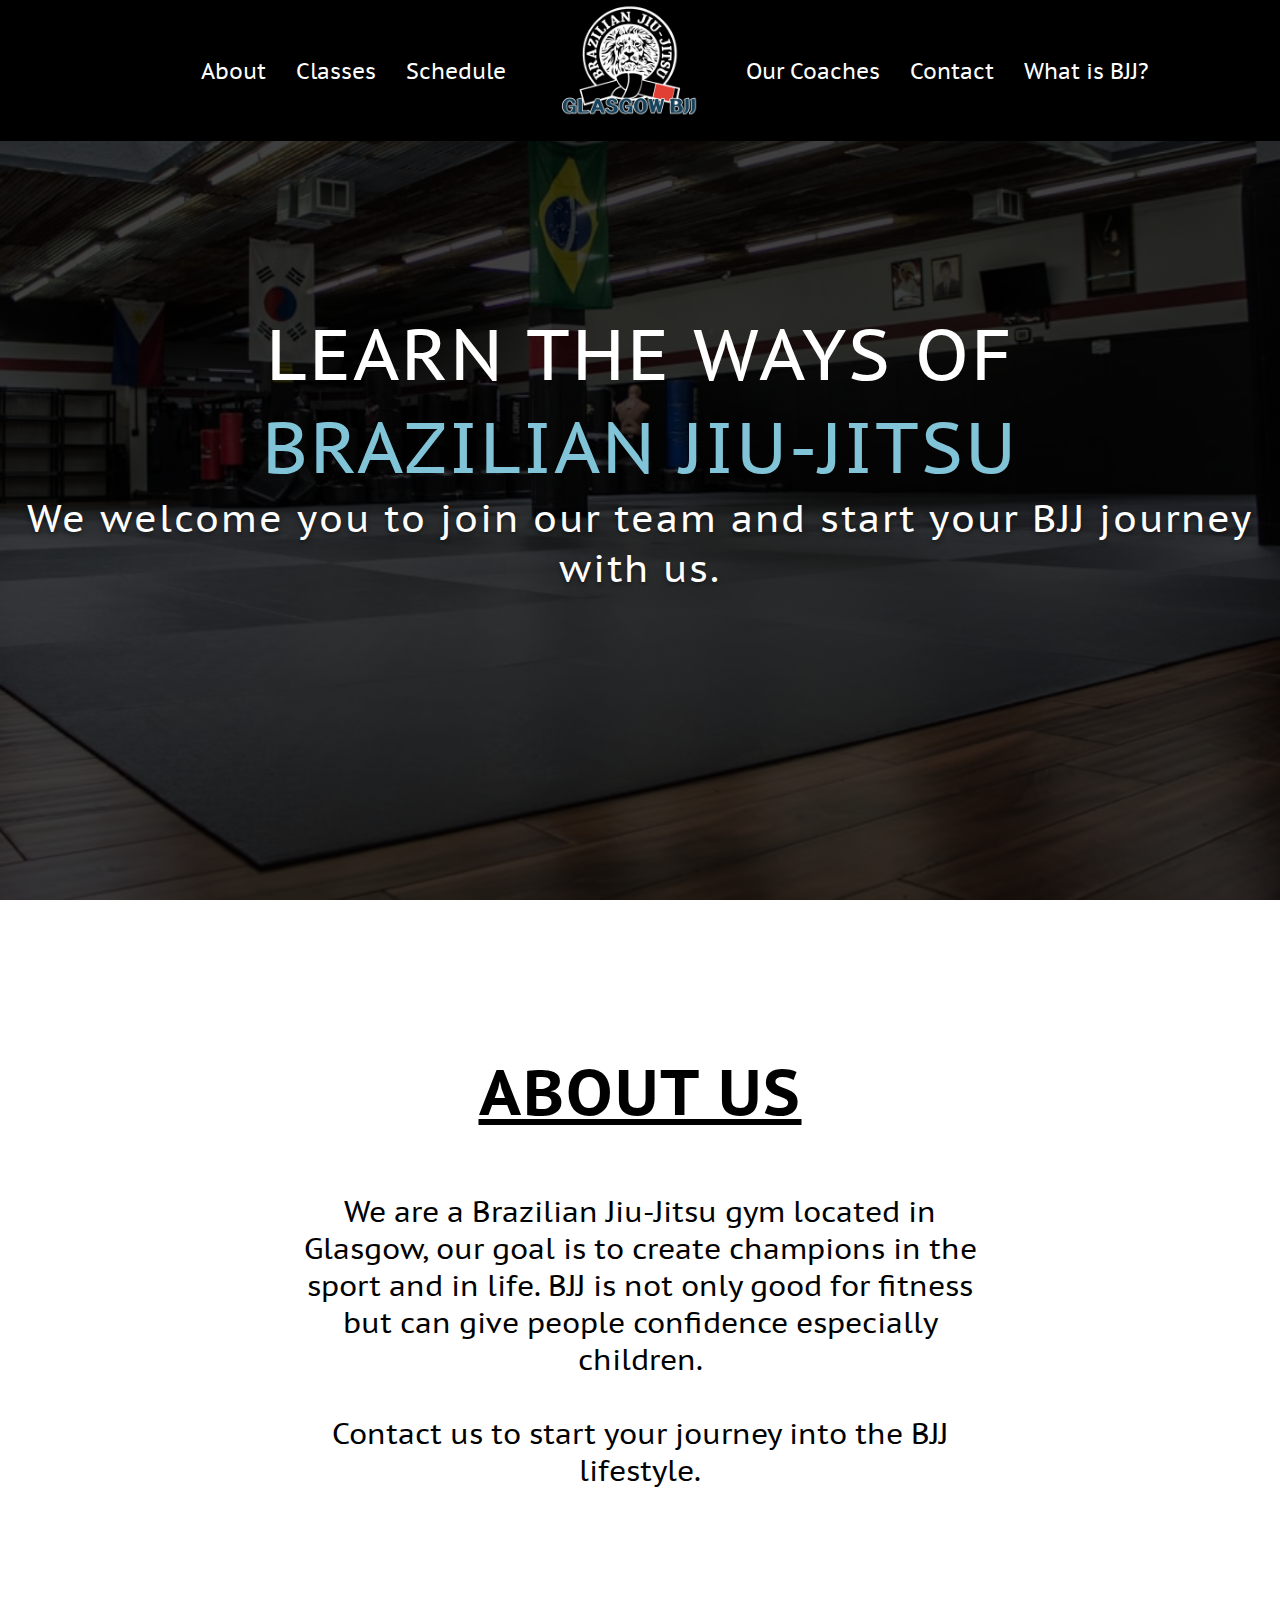
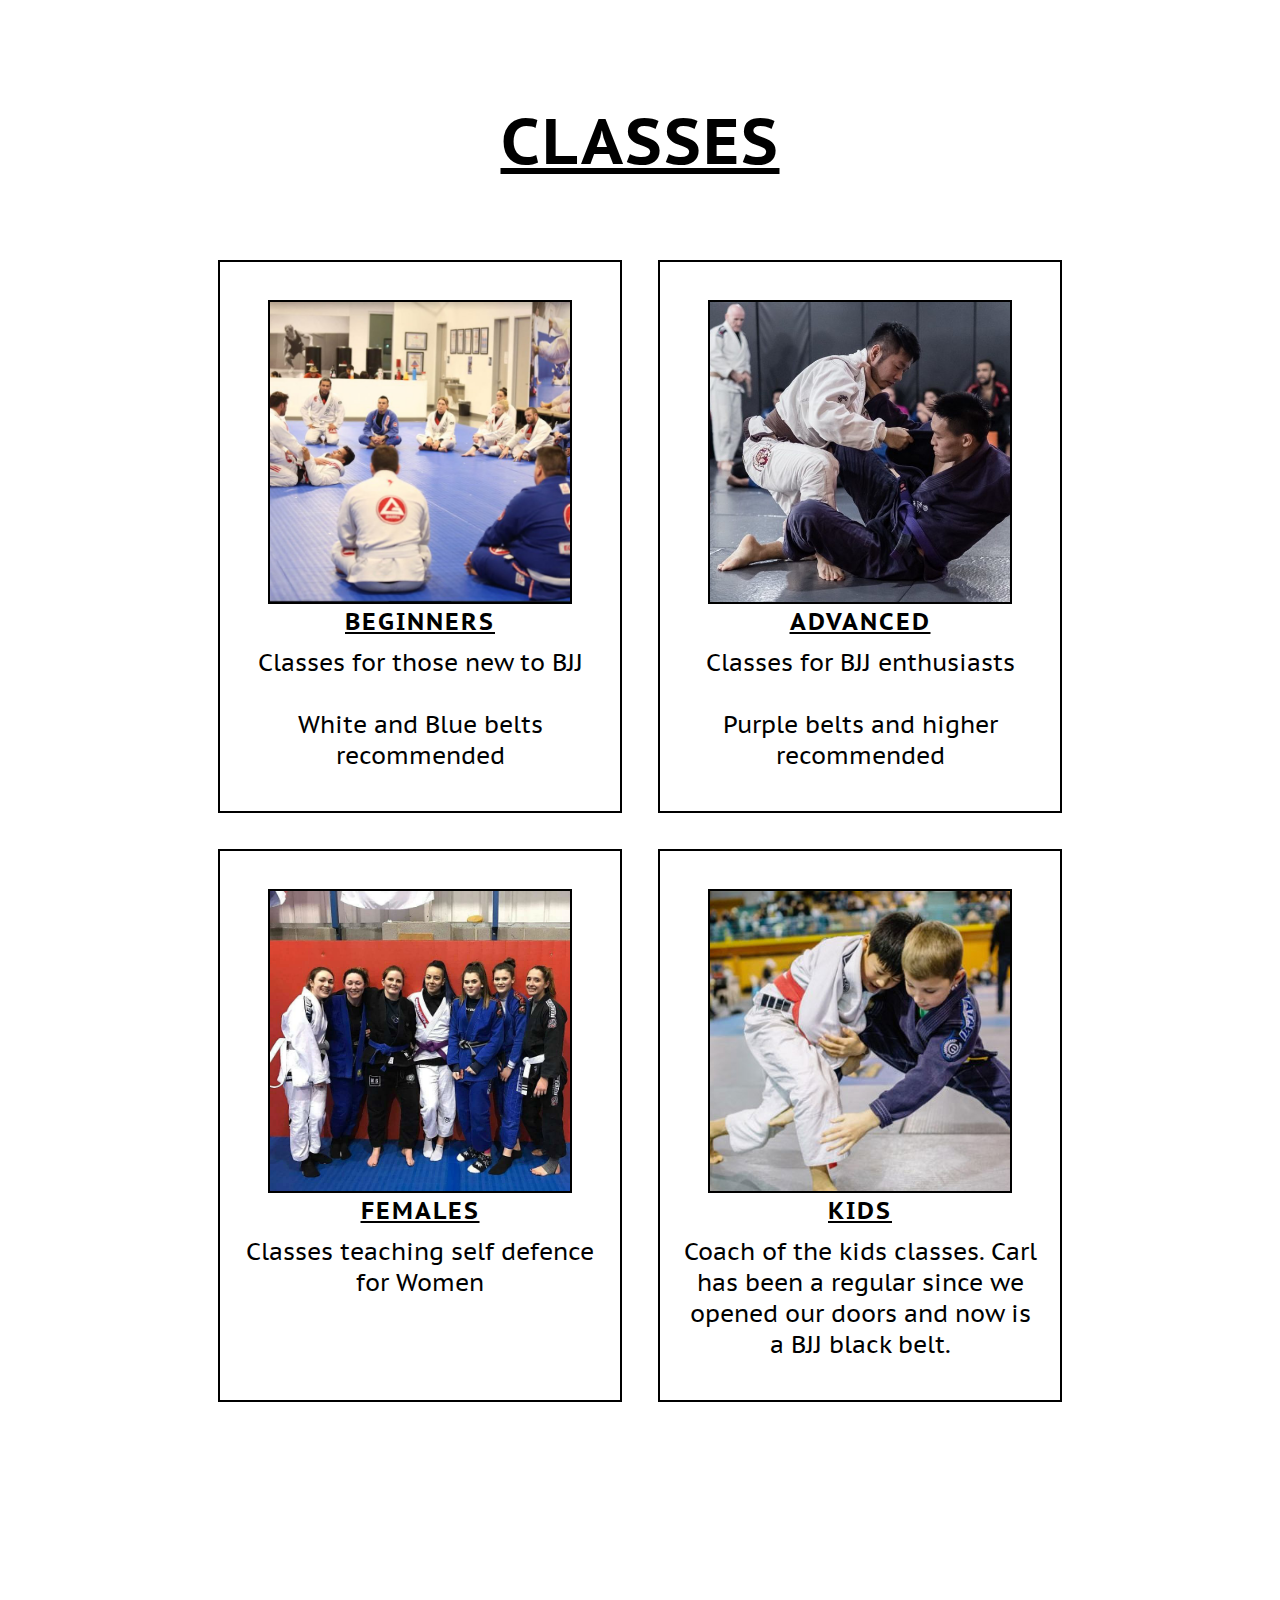
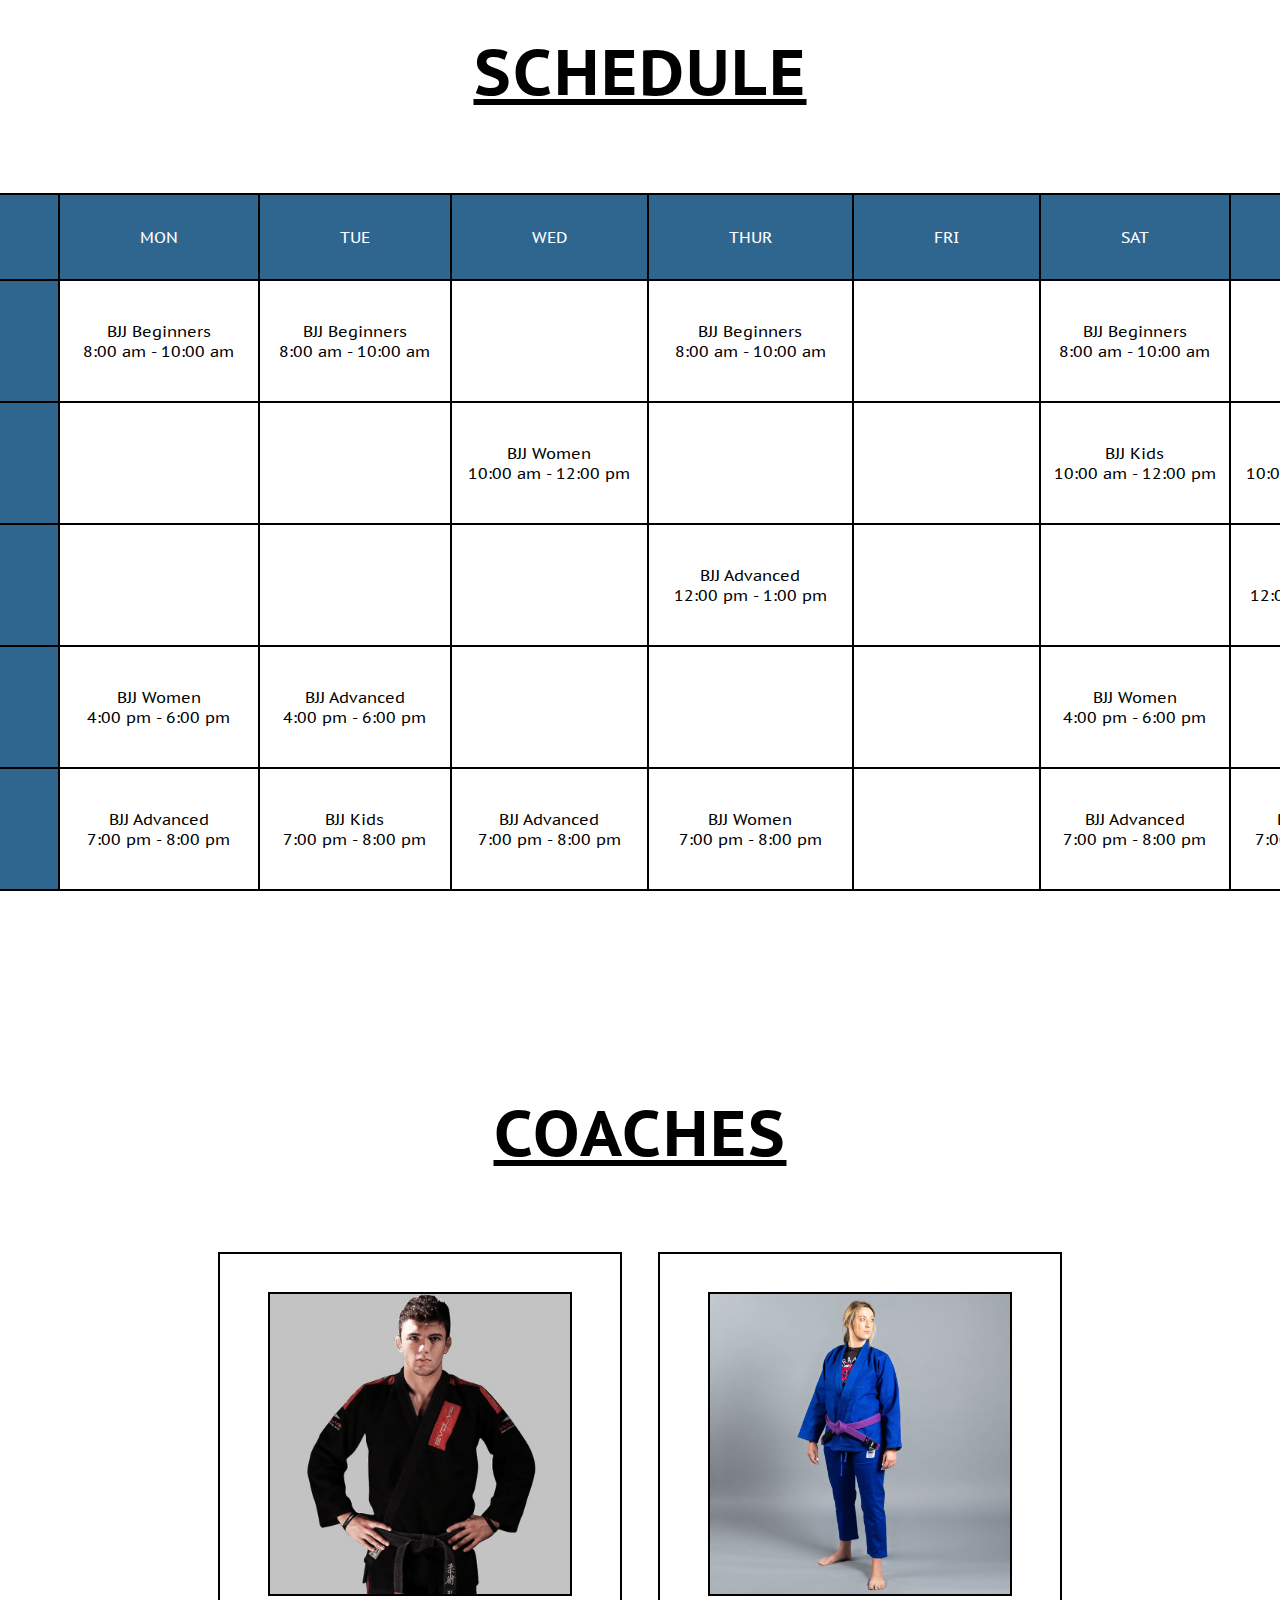
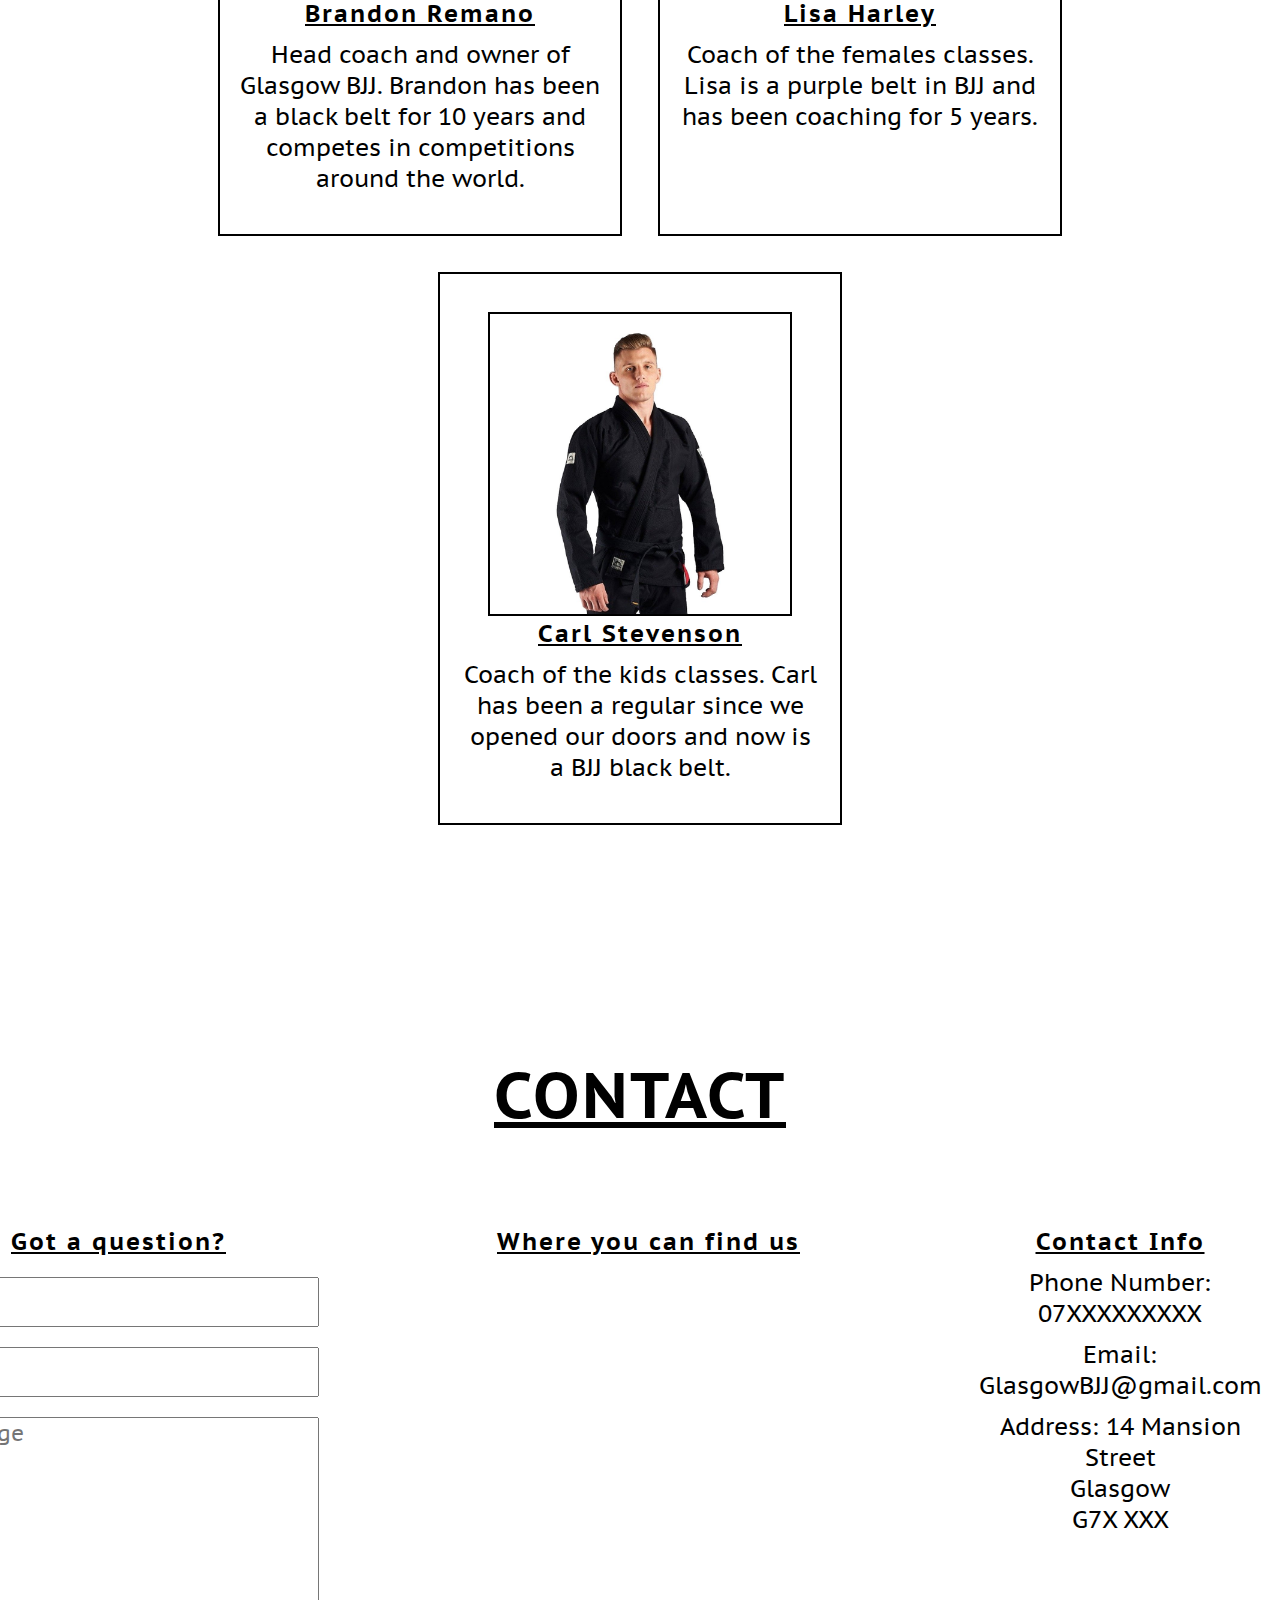
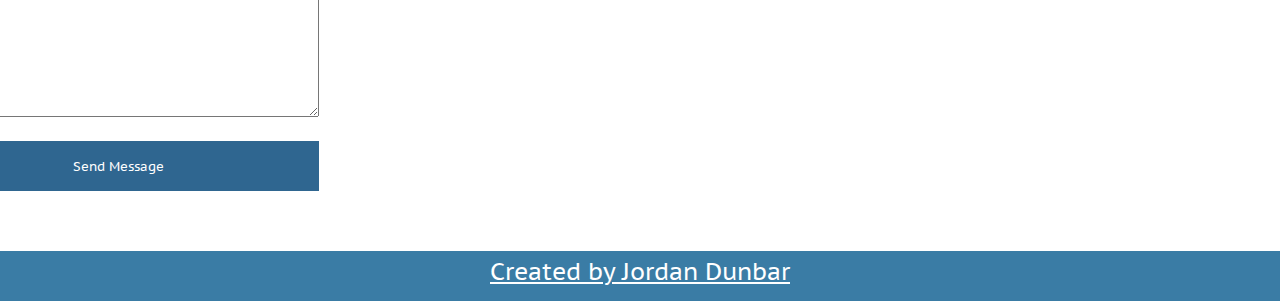
==== index.html @ 7969f98f "Add files via upload" ====
<!DOCTYPE html>
<html lang="en">
<head>
    <meta charset="UTF-8">
    <meta http-equiv="X-UA-Compatible" content="IE=edge">
    <meta name="viewport" content="width=device-width, initial-scale=1.0">
    <title>Document</title>
    <link rel="stylesheet" href="styles.css">
</head>


<body>

    <nav>

        <ul class="nav-links">
            <li><a href="#about" onclick="toggleMenu();">About</a></li>
            <li><a href="#classes" onclick="toggleMenu();">Classes</a></li>
            <li><a href="#schedule" onclick="toggleMenu();">Schedule</a></li>

            <a href="" class="logo"><img src="images/glasgowBJJ.png" alt=""></a>

            <li><a href="#coaches" onclick="toggleMenu();">Our Coaches</a></li>
            <li><a href="#contact" onclick="toggleMenu();">Contact</a></li>
            <li><a href="#whatisbjj" onclick="toggleMenu();">What is BJJ?</a></li>
        </ul>

        <a href="" class="logo-hidden"><img src="images/glasgowBJJ.png" alt=""></a>

        <div class="toggle" onclick="toggleMenu();"></div>
    </nav>



    <section class="hero">
        <div>
            <h1>LEARN THE WAYS OF<br><span>BRAZILIAN JIU-JITSU</span></h1>
            <h3>We welcome you to join our team and start your BJJ journey with us.</h3>
        </div>
    </section>



    <section class="about" id="about">
        <div class="heading">
            <h1>ABOUT US</h1>
        </div>

        <div class="content">
          <div class="text-box">
            <p>We are a Brazilian Jiu-Jitsu gym located in Glasgow, our goal is to create champions in the sport and in life.
                BJJ is not only good for fitness but can give people confidence especially children.
                <br>
                <br>Contact us to start your journey into the BJJ lifestyle.</p>
          </div>
        </div>
    </section>



    <section class="classes" id="classes">
      <div class="heading">
          <h1>CLASSES</h1>
      </div>

      <div class="content">
          <div class="classesBx">
              <img src="images/beginner.jpg" alt="">
              <h2>BEGINNERS</h2>
              <p>Classes for those new to BJJ<br><br>White and Blue belts recommended</p>
          </div>

          <div class="classesBx">
              <img src="images/advanced.jpg" alt="">
              <h2>ADVANCED</h2>
              <p>Classes for BJJ enthusiasts<br><br>Purple belts and higher recommended</p>
          </div>

          <div class="classesBx">
              <img src="images/females.jpg" alt="">
              <h2>FEMALES</h2>
              <p>Classes teaching self defence for Women</p>
          </div>

          <div class="classesBx">
            <img src="images/kids.jpg" alt="">
            <h2>KIDS</h2>
            <p>Coach of the kids classes.
                Carl has been a regular since we opened our
                doors and now is a BJJ black belt.</p>
        </div>
      </div>
    </section>


    <section class="schedule" id="schedule">
        <div class="heading">
            <h1>SCHEDULE</h1>
        </div>

        <div class="table-container">
            <table class="schedule-table">
                <thead>
                    <tr>
                        <th><img src="images/iconfinder_calendar-clock_299096.png" alt="" srcset=""></th>
                        <th>MON</th>
                        <th>TUE</th>
                        <th>WED</th>
                        <th>THUR</th>
                        <th>FRI</th>
                        <th>SAT</th>
                        <th>SUN</th>
                    </tr>
                </thead>

                <tbody>
                    <tr>
                        <td class="time">
                            <small>8:00 am</small>
                        </td>
                        <td>
                            <strong>BJJ Beginners</strong>
                            <span>8:00 am - 10:00 am</span>
                        </td>
                        <td>
                            <strong>BJJ Beginners</strong>
                            <span>8:00 am - 10:00 am</span>
                        </td>
                        <td>
                            
                        </td>
                        <td>
                            <strong>BJJ Beginners</strong>
                            <span>8:00 am - 10:00 am</span>
                        </td>
                        <td>
                            
                        </td>
                        <td>
                            <strong>BJJ Beginners</strong>
                            <span>8:00 am - 10:00 am</span>
                        </td>
                        <td>
                            
                        </td>
                    </tr>


                    <tr>
                        <td class="time">
                            <small>10:00 am</small>
                        </td>
                        <td>
                            
                        </td>
                        <td>
                            
                        </td>
                        <td>
                            <strong>BJJ Women</strong>
                            <span>10:00 am - 12:00 pm</span>
                        </td>
                        <td>
                            
                        </td>
                        <td>
                            
                        </td>
                        <td>
                            <strong>BJJ Kids</strong>
                            <span>10:00 am - 12:00 pm</span>
                        </td>
                        <td>
                            <strong>BJJ Kids</strong>
                            <span>10:00 am - 12:00 pm</span>
                        </td>
                    </tr>


                    <tr>
                        <td class="time">
                            <small>12:00 pm</small>
                        </td>
                        <td>
                            
                        </td>
                        <td>
                            
                        </td>
                        <td>
                            
                        </td>
                        <td>
                            <strong>BJJ Advanced</strong>
                            <span>12:00 pm - 1:00 pm</span>
                        </td>
                        <td>
                            
                        </td>
                        <td>
                            
                        </td>
                        <td>
                            <strong>BJJ Women</strong>
                            <span>12:00 pm - 1:00 pm</span>
                        </td>
                    </tr>


                    <tr>
                        <td class="time">
                            <small>4:00 pm</small>
                        </td>
                        <td>
                            <strong>BJJ Women</strong>
                            <span>4:00 pm - 6:00 pm</span>
                        </td>
                        <td>
                            <strong>BJJ Advanced</strong>
                            <span>4:00 pm - 6:00 pm</span>
                        </td>
                        <td>
                            
                        </td>
                        <td>
                            
                        </td>
                        <td>
                            
                        </td>
                        <td>
                            <strong>BJJ Women</strong>
                            <span>4:00 pm - 6:00 pm</span>
                        </td>
                        <td>
                            
                        </td>
                    </tr>


                    <tr>
                        <td class="time">
                            <small>7:00 pm</small>
                        </td>
                        <td>
                            <strong>BJJ Advanced</strong>
                            <span>7:00 pm - 8:00 pm</span>
                        </td>
                        <td>
                            <strong>BJJ Kids</strong>
                            <span>7:00 pm - 8:00 pm</span>
                        </td>
                        <td>
                            <strong>BJJ Advanced</strong>
                            <span>7:00 pm - 8:00 pm</span>
                        </td>
                        <td>
                            <strong>BJJ Women</strong>
                            <span>7:00 pm - 8:00 pm</span>
                        </td>
                        <td>
                            
                        </td>
                        <td>
                            <strong>BJJ Advanced</strong>
                            <span>7:00 pm - 8:00 pm</span>
                        </td>
                        <td>
                            <strong>BJJ Advanced</strong>
                            <span>7:00 pm - 8:00 pm</span>
                        </td>
                    </tr>

                </tbody>
            </table>
    </section>









    <section class="coaches" id="coaches">
      <div class="heading">
          <h1>COACHES</h1>
      </div>

      <div class="content">
          <div class="coachesBx">
              <img src="images/head.jpg" alt="">
              <h2>Brandon Remano</h2>
              <p>Head coach and owner of Glasgow BJJ.
                  Brandon has been a black belt for 10 years
                  and competes in competitions around the world.</p>
          </div>

          <div class="coachesBx">
              <img src="images/femalecoach.jpg" alt="">
              <h2>Lisa Harley</h2>
              <p>Coach of the females classes.
                  Lisa is a purple belt in BJJ and
                  has been coaching for 5 years.</p>
          </div>

          <div class="coachesBx">
              <img src="images/kidcoach.jpg" alt="">
              <h2>Carl Stevenson</h2>
              <p>Coach of the kids classes.
                  Carl has been a regular since we opened our
                  doors and now is a BJJ black belt.</p>
          </div>
      </div>
    </section>



    <section class="contact" id="contact">
        <div class="heading">
            <h1>CONTACT</h1>
        </div>
  
        <div class="content">
            <div class="coachesBx">
                <div class="contact-form">
                    <form action="#" method="POST">
                        <h2>Got a question?</h2>
    
                        <input type="text" placeholder="Name">
                        <input type="text" placeholder="Email">
                        <textarea name="" id="" cols="25" rows="10" placeholder="Message"></textarea>
                        <button type="submit">Send Message</button>
    
                    </form>
                </div>
            </div>
  
            <div class="mapBx">
                <div class="map-container">
                    <h2>Where you can find us</h2>
    
                    <div class="map">
                        <iframe src="https://www.google.com/maps/embed?pb=!1m18!1m12!1m3!1d560.3622706563503!2d-4.1644865707396965!3d55.82016415220799!2m3!1f0!2f0!3f0!3m2!1i1024!2i768!4f13.1!3m3!1m2!1s0x488840fdfd522749%3A0xb33f237a0a1be22c!2s14%20Mansion%20St%2C%20Cambuslang%2C%20Glasgow%20G72%207JN!5e0!3m2!1sen!2suk!4v1618329502461!5m2!1sen!2suk" width="500" height="500" style="border:0;" allowfullscreen="" loading="lazy"></iframe>
                    </div>
                </div>
            </div>
  
            <div class="coachesBx">
                <div class="contact-info-container">
                    <h2>Contact Info</h2>
    
                    <div class="contact-info">
                        <p>Phone Number: 07XXXXXXXXX</p>
                        <p>Email: GlasgowBJJ@gmail.com</p>
                        <p>Address: 14 Mansion Street <br>Glasgow <br>G7X XXX</p>
                    </div>
                </div>
            </div>
        </div>
      </section>












    <footer>
        <p>Created by Jordan Dunbar</p>
    </footer>


    <script src="index.js"></script>
    
</body>


</html>
---- styles.css ----
@import url('https://fonts.googleapis.com/css2?family=PT+Sans+Caption:wght@400;700&display=swap');


*{

    margin: 0;
    padding: 0;
    box-sizing: border-box;
    font-family: 'PT Sans Caption', sans-serif;
    scroll-behavior: smooth;
    font-weight: 400;
}



/*-------------------Navbar Section-------------------*/

nav{

    position: fixed;
    display: flex;
    justify-content: center;
    align-items: center;
    top: 0;
    left: 0;
    width: 100%;
    z-index: 100;
    transition: 0.5s;
    background-color: black;
}

.logo{

    width: 180px;
    margin-left: 70px;
}

.logo img{

    width: 100%;
    object-fit: cover;
}

.nav-links{

    position: relative;
    display: flex;
    margin-left: 70px;
    align-items: center;
}

.nav-links li{

    position: relative;
    list-style: none;
}

.nav-links a{

    position: relative;
    display: inline-block;
    color: white;
    text-decoration: none;
    margin: 0 15px;
    font-size: 1.4em;
}

.nav-links a:hover{

    color: #3a7ca5;
}


nav.sticky{

    box-shadow: 0 5px 20px rgba(0, 0, 0, 0.1);
}


nav.sticky ul li a{

    color: white;
}

.logo-hidden{

    display: none;
}



/*-------------------Hero Section-------------------*/

.hero{

    background: linear-gradient(rgba(0,0,0,0.75), rgba(0,0,0,0.75)), url(images/bjj-gym.jpg);
    background-size: cover;
    position: relative;
    height: 100vh;
    display: flex;
    background-position: right;
    justify-content: space-between;
    align-items: center;
}

.hero div{

    /* centre the text */
    position: absolute;
    top: 50%;
    transform: translateY(-50%);
    width: 100%;
    text-align: center;
}

.hero h1{

    font-size: 4.5em;
    color: white;
    letter-spacing: 2px;
}

.hero h1 span{

    font-weight: 500;
    color: #81c3d7;
}

.hero h3{

    font-size: 2.4em;
    color: white;
    letter-spacing: 2px;
    text-shadow: 0 2px 5px rgba(0,0,0,0.5);
}




/*-------------------About Section-------------------*/


.about{

    width: 100%;
    text-align: center;
    color: black;
}

.about .heading h1{

    font-size: 4em;
    font-weight: 700;
    letter-spacing: 2px;
    text-decoration: underline;
    padding-top: 150px;
}

.about .content{

    text-align: center;
}

.about .text-box{

    margin: 60px 300px;
}


.about p{

    font-size: 1.8em;
}





/*-------------------Classes Section-------------------*/


.classes{

    width: 100%;
    text-align: center;
    color: black;
}

.classes .heading h1{

    font-size: 4em;
    font-weight: 700;
    letter-spacing: 2px;
    text-decoration: underline;
    padding-top: 150px;
    color: black;
    text-align: center;
    padding-bottom: 30px;
}


.classes .content{

    display: flex;
    justify-content: center;
    flex-wrap: wrap;
    flex-direction: row;
    padding-bottom: 30px;
    margin: 30px 0;
}

.classes .classesBx{

    padding: 40px 20px;
    max-width: 400px;
    color: black;
    text-align: center;
    margin: 20px; /* seperates each section */
    transition: 0.5s;
    outline: 2px solid black;
}

.classes .classesBx img{

    height: 300px;
    width: 300px;
    object-fit: cover;
    outline: 2px solid black;
}

.classes .classesBx h2{

    font-weight: 700;
    letter-spacing: 2px;
    text-decoration: underline;
}

.classes .classesBx p{

    font-size: 1.5em;
    padding-top: 10px;
}



/*-------------------Schedule Section-------------------*/


.schedule{

    width: 100%;
    text-align: center;
    color: black;
}

.schedule .heading h1{

    font-size: 4em;
    font-weight: 700;
    letter-spacing: 2px;
    text-decoration: underline;
    padding-top: 150px;
    color: black;
    text-align: center;
    padding-bottom: 30px;
}

.schedule .content{

    display: flex;
    justify-content: center;
    flex-wrap: wrap;
    flex-direction: row;
    padding-bottom: 30px;
    margin: 30px 0;
}

.table-container{

    display: flex;
    justify-content: center;
    max-width: 90%;
    margin: 50px auto;
}

.schedule-table{

    border: 2px solid black;
    border-collapse: collapse;
}

.schedule-table thead tr th{

    border: 2px solid black;
    background-color: #2f6690;
    color: white;
}

.schedule-table tbody tr td{

    border: 2px solid black;
}

.schedule-table .time{

    background-color: #2f6690;
    color: white;
}

.schedule-table thead th{

    padding: 20px 80px;
}

.schedule-table tbody td{

    text-align: center;
    padding-top: 20px;
    padding-bottom: 40px;
    white-space: pre-line;  
}

.schedule-table thead tr th img{

    filter: grayscale(10);
    width: 40px;
}

small{

    font-size: 1.2em;
}



/*-------------------Coaches Section-------------------*/


.coaches{

    width: 100%;
    text-align: center;
    color: black;
}

.coaches .heading h1{

    font-size: 4em;
    font-weight: 700;
    letter-spacing: 2px;
    text-decoration: underline;
    padding-top: 150px;
    color: black;
    text-align: center;
    padding-bottom: 30px;
}

.coaches .content{

    display: flex;
    justify-content: center;
    flex-wrap: wrap;
    flex-direction: row;
    margin: 30px 0;
    padding-bottom: 30px;
}

.coaches .coachesBx{

    padding: 40px 20px;
    max-width: 400px;
    color: black;
    text-align: center;
    margin: 20px; /* seperates each section */
    transition: 0.5s;
    outline: 2px solid black;
}

.coaches .coachesBx img{

    height: 300px;
    width: 300px;
    object-fit: cover;
    outline: 2px solid black;
}

.coaches .coachesBx h2{

    font-weight: 700;
    letter-spacing: 2px;
    text-decoration: underline;
}

.coaches .coachesBx p{

    font-size: 1.5em;
    padding-top: 10px;
}



/*-------------------Contact Section-------------------*/

.contact{

    width: 100%;
    text-align: center;
    color: black;
}

.contact .heading h1{

    font-size: 4em;
    font-weight: 700;
    letter-spacing: 2px;
    text-decoration: underline;
    padding-top: 150px;
    color: black;
    text-align: center;
    padding-bottom: 30px;
}

.contact .content{

    text-align: center;
    display: flex;
    justify-content: center;
    padding-right: 100px;
}


.contact .coachesBx{

    padding: 40px 20px;
    max-width: 500px;
    color: black;
    text-align: center;
    margin: 20px; /* seperates each section */
    transition: 0.5s;
}

.contact .coachesBx img{

    height: 300px;
    width: 300px;
    object-fit: cover;
    outline: 2px solid black;
}

.contact .coachesBx h2{

    font-weight: 700;
    letter-spacing: 2px;
    text-decoration: underline;
}

.contact .coachesBx p{

    font-size: 1.5em;
    padding-top: 10px;
}


.contact .mapBx{

    padding: 40px 20px;
    max-width: 700px;
    color: black;
    text-align: center;
    margin: 20px; /* seperates each section */
    transition: 0.5s;
}


.contact .mapBx h2{

    font-weight: 700;
    letter-spacing: 2px;
    text-decoration: underline;
}


.contact .contact-form input{

    height: 50px;
    width: 400px;
    font-size: 1.4em;
    margin-top: 20px;
    padding-left: 10px;
}

.contact .contact-form textarea{

    height: 300px;
    width: 400px;
    margin-top: 20px;
    font-size: 1.4em;
    padding-left: 10px;
}

.contact .contact-form button{

    width: 400px;
    height: 50px;
    margin-top: 20px;
    background-color: #2f6690;
    color: white;
    border: none; 
    cursor: pointer;
}




/*-------------------Footer Section-------------------*/

footer{

    background-color: #3a7ca5;
    color: white;
    height: 50px;
}

footer p{

    font-size: 1.5em;
    text-align: center;
    text-decoration: underline;
    padding-top: 5px;
}



/*-------------------RESPONSIVENESS-------------------*/

@media (max-width: 991px){

    nav,
    nav.sticky{

        padding: 10px 0;
        z-index: 100;
    }


    .logo-hidden{

        display: flex;
        width: 180px;
    }

    .logo-hidden img{

        width: 100%;
        object-fit: cover;
    }

    .nav-links{

        position: fixed;
        top: 150px; /* set top of menu from navbar */
        right: -100%; /* set menu off to the right */
        display: block;
        text-align: center;
        width: 100%;
        height: 100vh;
        transition: 0.5s;
        background-color: black;
        z-index: 99;
        border-top: 1px solid black;
    }

    .nav-links.active{

        right: 0; /* set menu back on webpage */
    }

    .nav-links a{

        color: white;
        font-size: 2em;
        margin: 40px 0;
    }

    .nav-links .logo{

        display: none;
    }

    .toggle{

        /* create the toggle icon */
        background: url(images/hamburger.png);
        height: 30px;
        width: 30px;      
        background-repeat: no-repeat;
        background-size: 30px;
        cursor: pointer;
        position: absolute; /*or fixed*/
        right: 50px;
    }

    .toggle.active{

        /* create the close icon */
        background: url(images/close.png);
        height: 30px;
        width: 30px;
        background-repeat: no-repeat;
        background-size: 30px;
        cursor: pointer;
    }

    
    .hero{

        padding: 20px 0px;
    }

    .hero h1{

        font-size: 2.5em;
    }

    .hero h3{

        font-size: 2em;
    }

    .heading h2{

        font-size: 2em;
    }

    .content{

        flex-direction: column;
    }



    .container{

        display: flex;
        flex-direction: column;
        width: 430px;
        margin: 0 auto;
    }


    .about .text-box{

        margin: 60px 10px;
    }


    .table-container{

        overflow-x: scroll;
    }

    .schedule .schedule-table{

        margin-left: 700px;
    }



    .contact .content{

        margin-left: 210px;
    }

    .contact .content .mapBx{

        margin-right: 90px;
    }
}


@media (max-width: 600px){

    nav,
    nav.sticky{

        padding: 10px 0;
        z-index: 100;
    }

    .hero{

        padding: 20px 0px;
    }

    .about .contentBx p{

        font-size: 1em;
    }


    .contact .content{

        margin-left: 10px;
    }

    .contact .content h2{

        padding-left: 80px;
    }

    .contact .content .contact-info p{

        padding-left: 80px;
    }

    .contact .content .mapBx h2{

        font-size: 1.4em;
    }

    .schedule .schedule-table{

        margin-left: 1200px;
    }
}
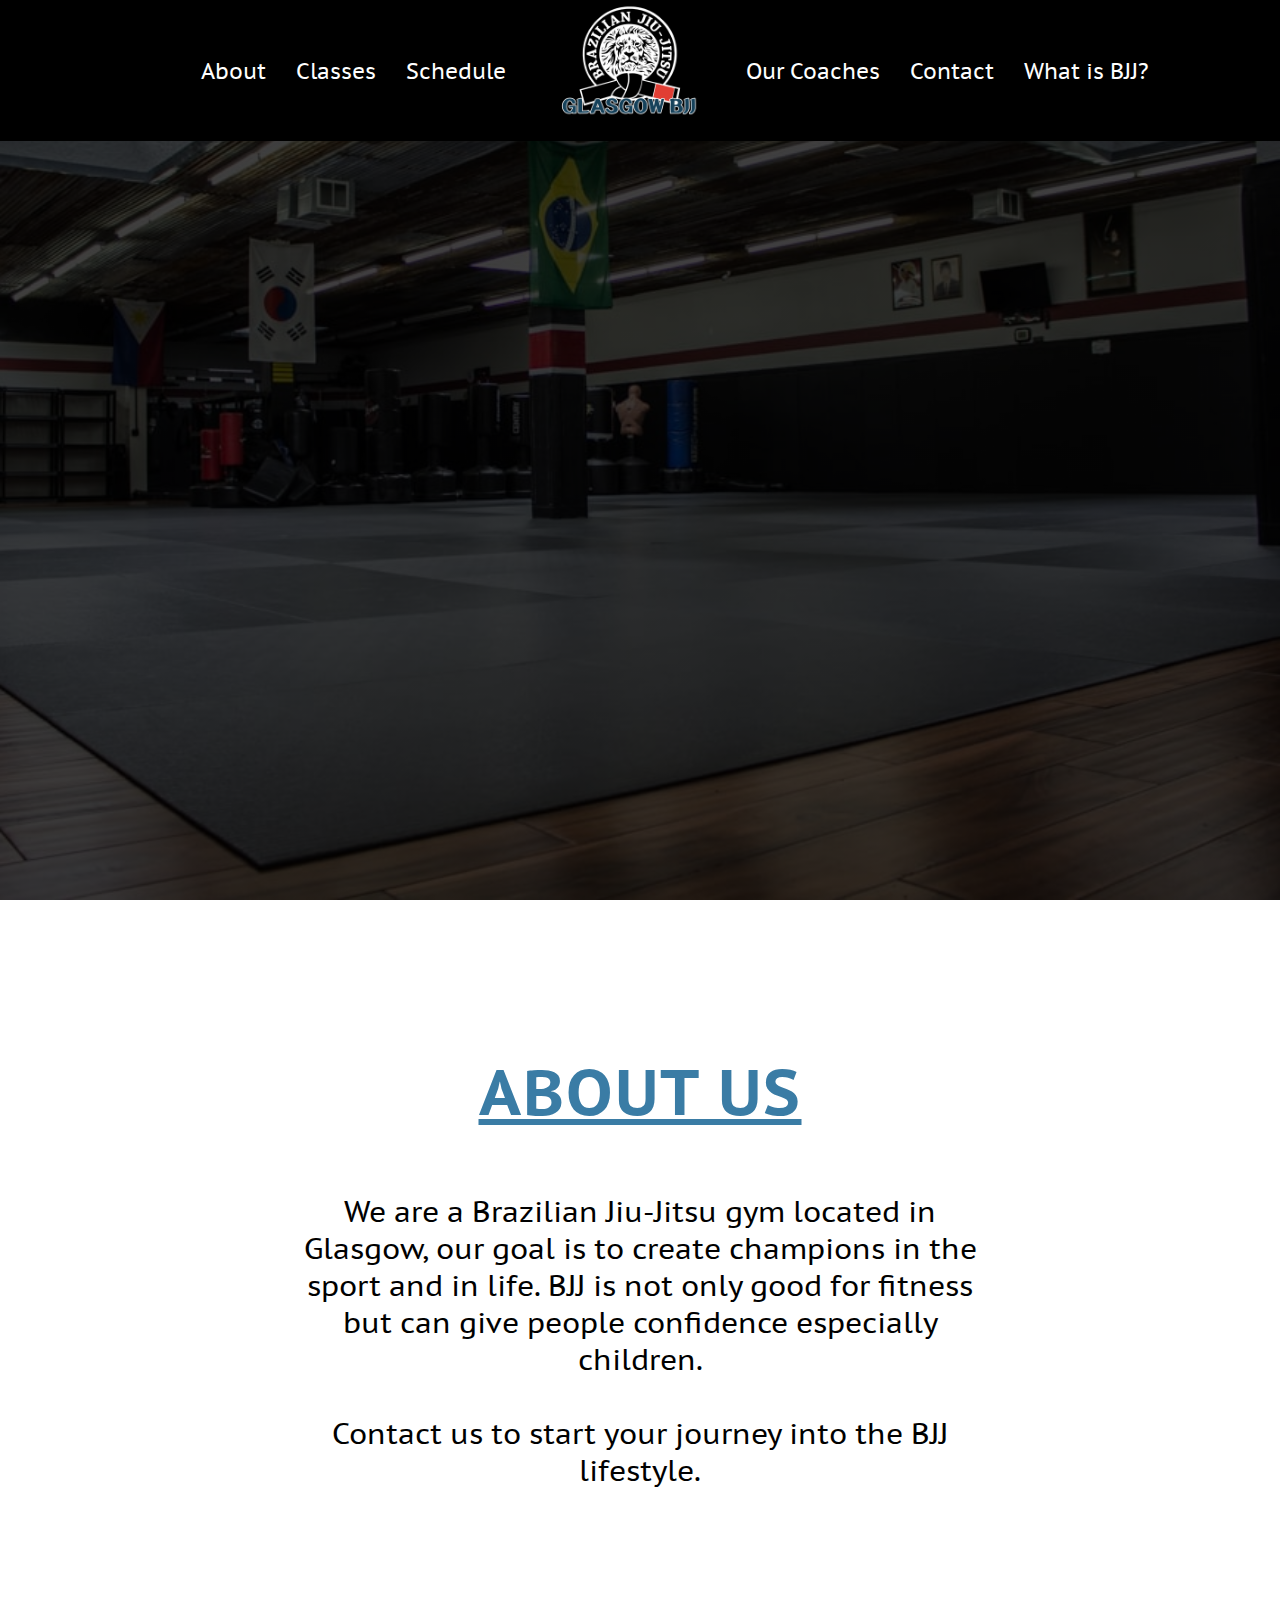
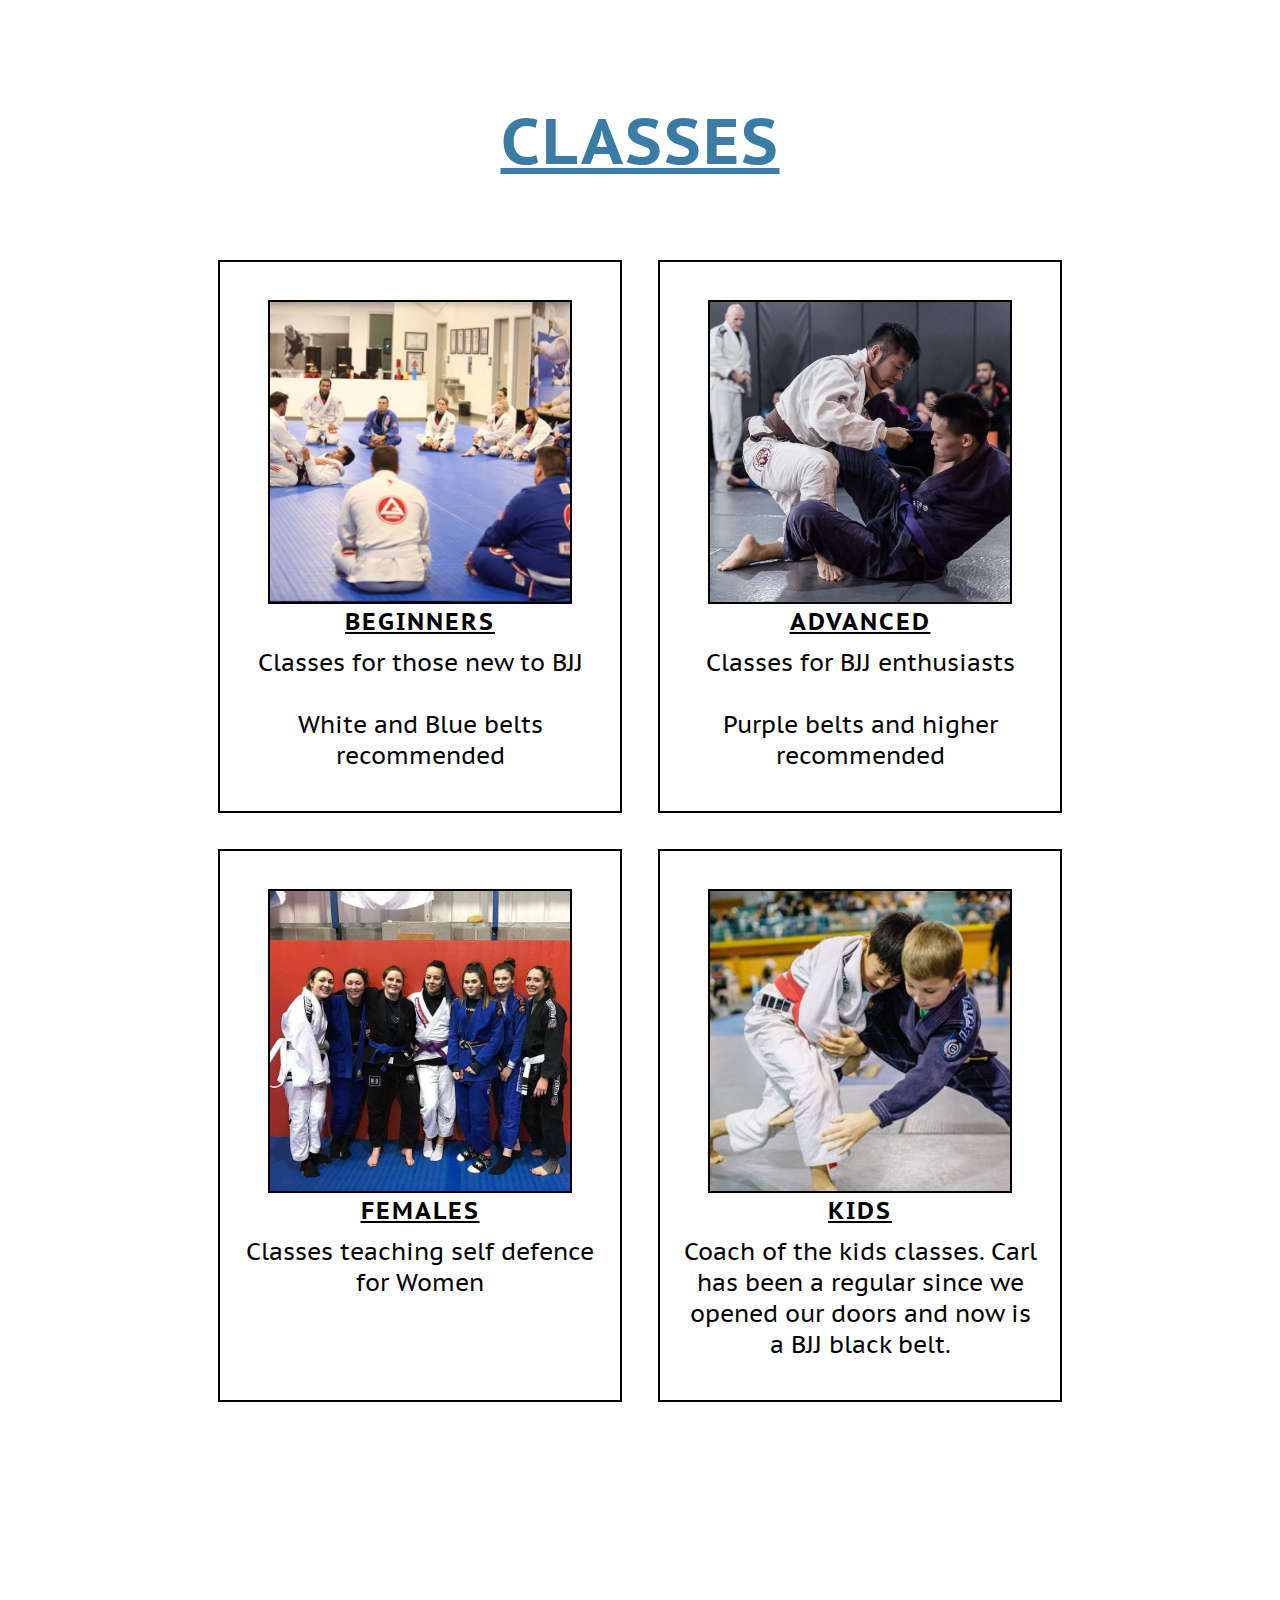
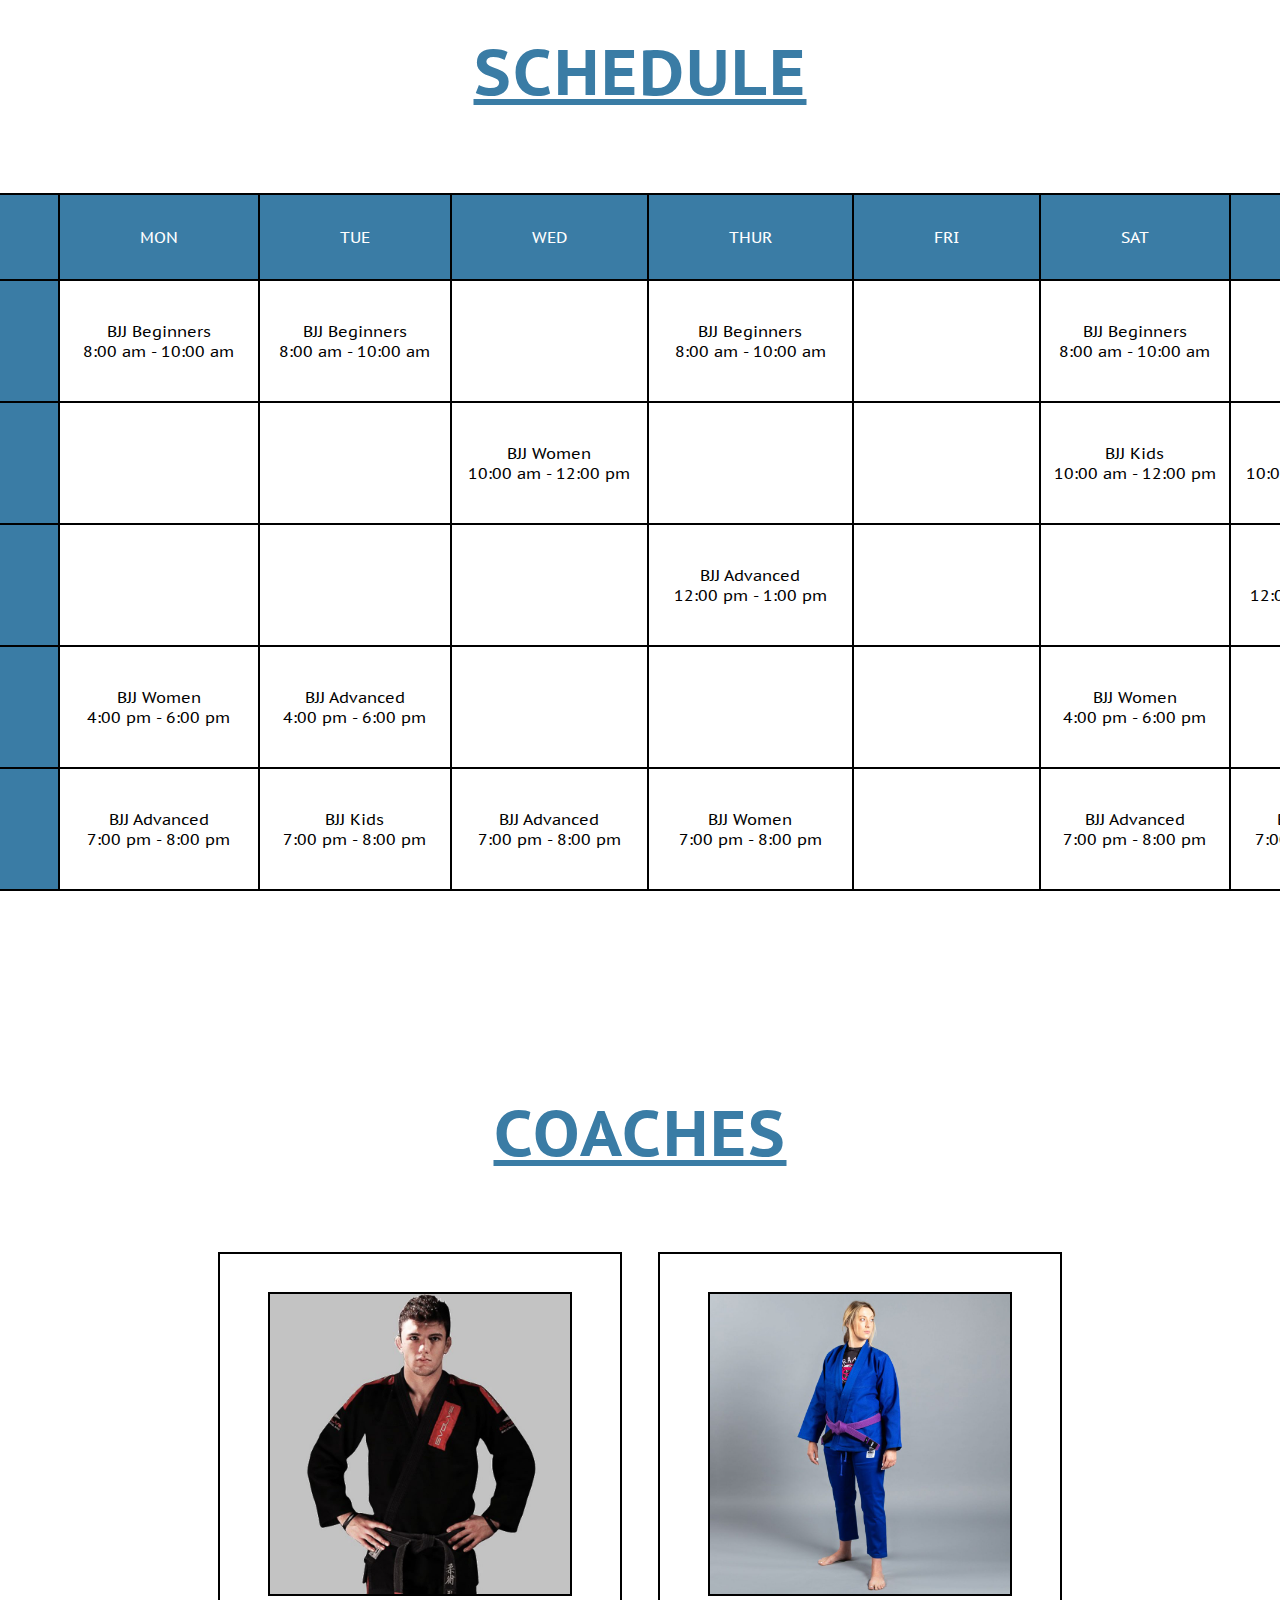
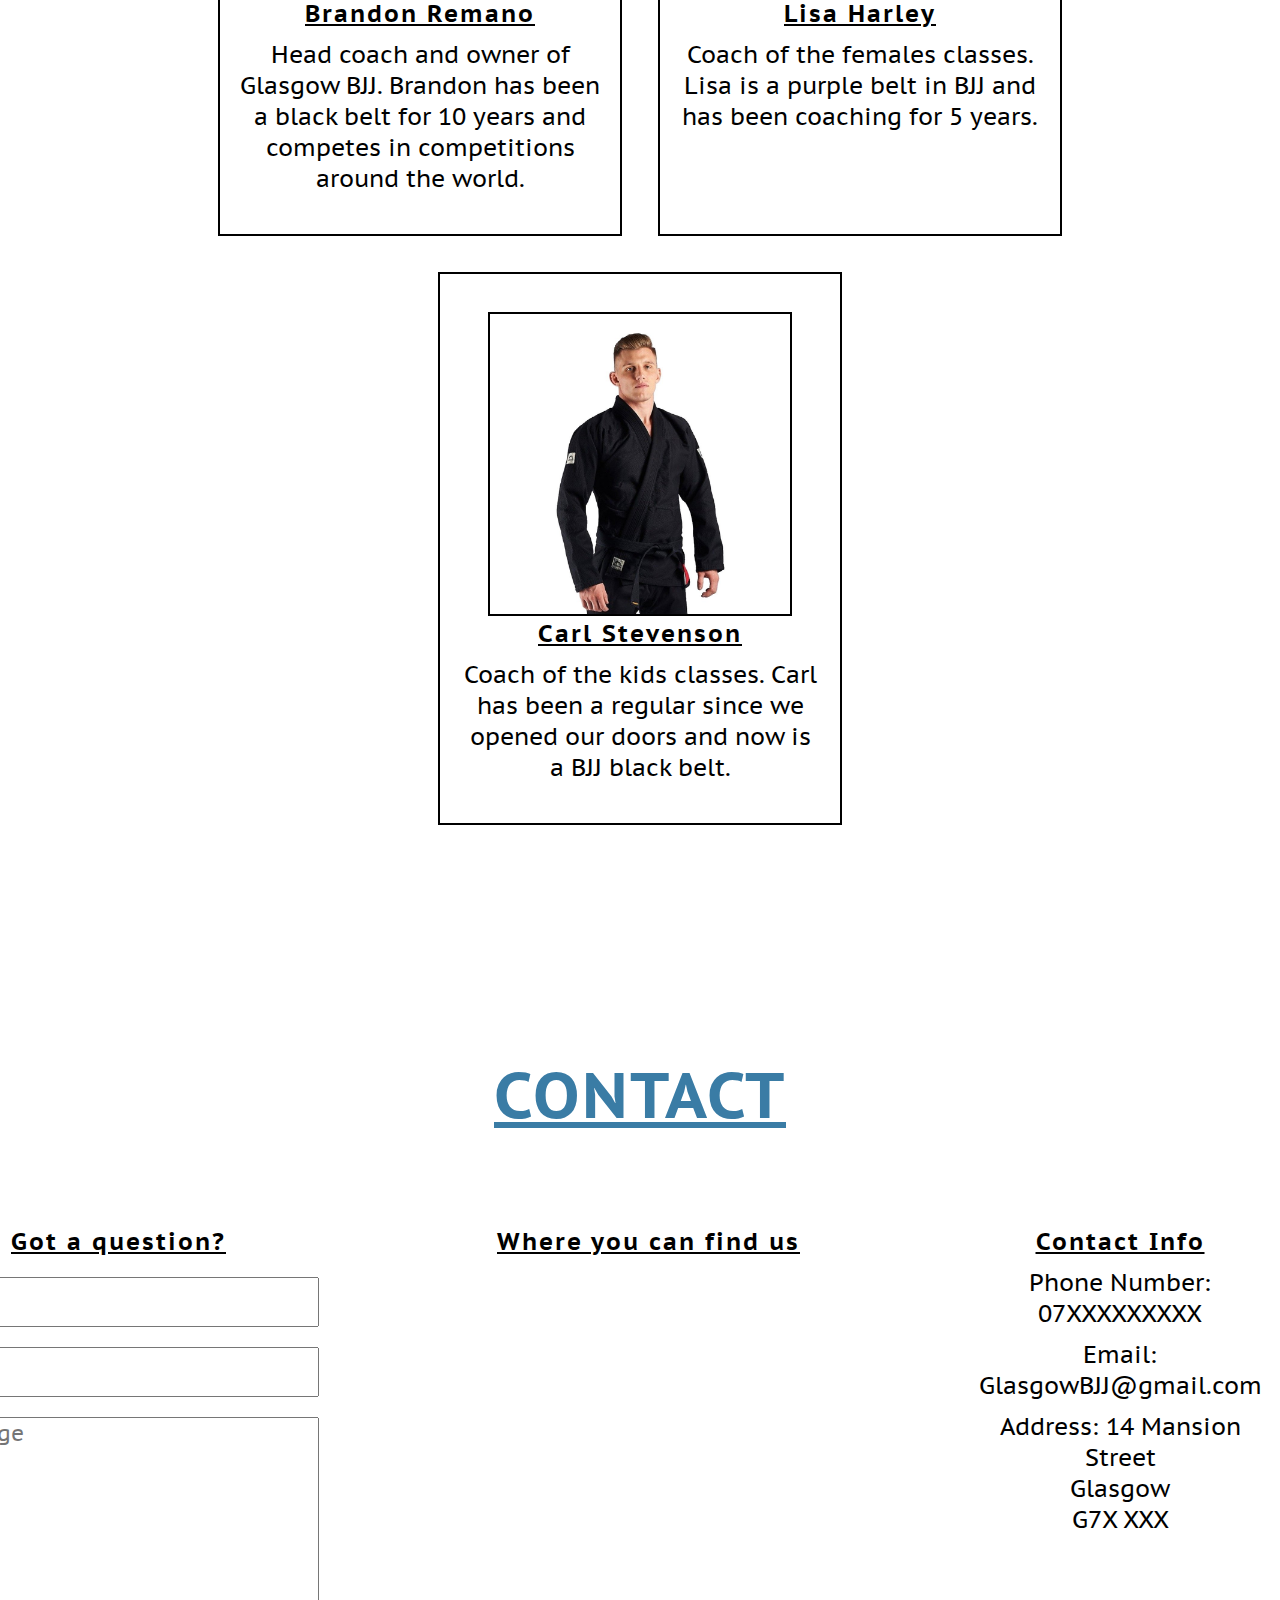
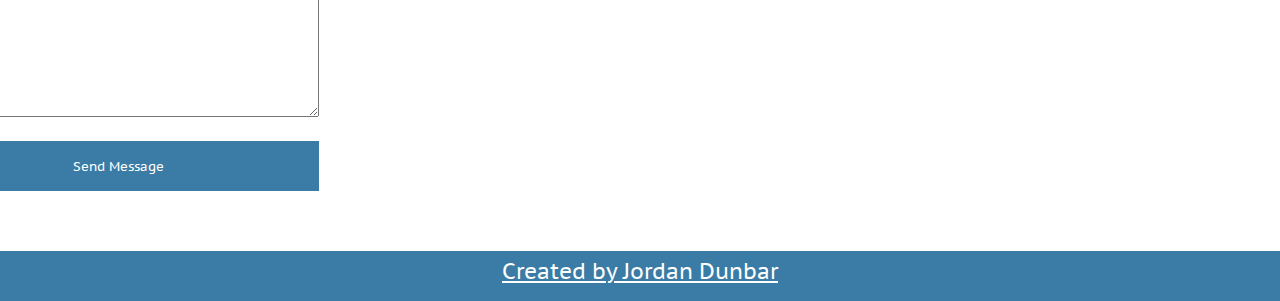
==== commit 0c3d088f: "Add files via upload" ====
--- a/index.html
+++ b/index.html
@@ -33,7 +33,7 @@
 
 
     <section class="hero">
-        <div>
+        <div class="fadeInUp">
             <h1>LEARN THE WAYS OF<br><span>BRAZILIAN JIU-JITSU</span></h1>
             <h3>We welcome you to join our team and start your BJJ journey with us.</h3>
         </div>
--- a/styles.css
+++ b/styles.css
@@ -155,6 +155,7 @@
     letter-spacing: 2px;
     text-decoration: underline;
     padding-top: 150px;
+    color: #3a7ca5;
 }
 
 .about .content{
@@ -197,6 +198,7 @@
     color: black;
     text-align: center;
     padding-bottom: 30px;
+    color: #3a7ca5;
 }
 
 
@@ -264,6 +266,7 @@
     color: black;
     text-align: center;
     padding-bottom: 30px;
+    color: #3a7ca5;
 }
 
 .schedule .content{
@@ -293,7 +296,7 @@
 .schedule-table thead tr th{
 
     border: 2px solid black;
-    background-color: #2f6690;
+    background-color: #3a7ca5;
     color: white;
 }
 
@@ -304,7 +307,7 @@
 
 .schedule-table .time{
 
-    background-color: #2f6690;
+    background-color: #3a7ca5;
     color: white;
 }
 
@@ -351,7 +354,7 @@
     letter-spacing: 2px;
     text-decoration: underline;
     padding-top: 150px;
-    color: black;
+    color: #3a7ca5;
     text-align: center;
     padding-bottom: 30px;
 }
@@ -416,7 +419,7 @@
     letter-spacing: 2px;
     text-decoration: underline;
     padding-top: 150px;
-    color: black;
+    color: #3a7ca5;
     text-align: center;
     padding-bottom: 30px;
 }
@@ -504,7 +507,7 @@
     width: 400px;
     height: 50px;
     margin-top: 20px;
-    background-color: #2f6690;
+    background-color: #3a7ca5;
     color: white;
     border: none; 
     cursor: pointer;
@@ -524,7 +527,7 @@
 
 footer p{
 
-    font-size: 1.5em;
+    font-size: 1.4em;
     text-align: center;
     text-decoration: underline;
     padding-top: 5px;
@@ -723,4 +726,33 @@
 
         margin-left: 1200px;
     }
+}
+
+
+
+
+
+/* Animation */
+
+@keyframes fadeInUp {
+    from {
+        transform: translate3d(0,0px,0)
+    }
+
+    to {
+        transform: translate3d(0,-120px,0);
+        opacity: 1
+    }
+}
+
+
+.fadeInUp {
+    opacity: 0;
+    animation-name: fadeInUp;
+    -webkit-animation-name: fadeInUp;
+    
+    animation-duration: 1s;
+    animation-fill-mode: both;
+    -webkit-animation-duration: 1s;
+    -webkit-animation-fill-mode: both
 }